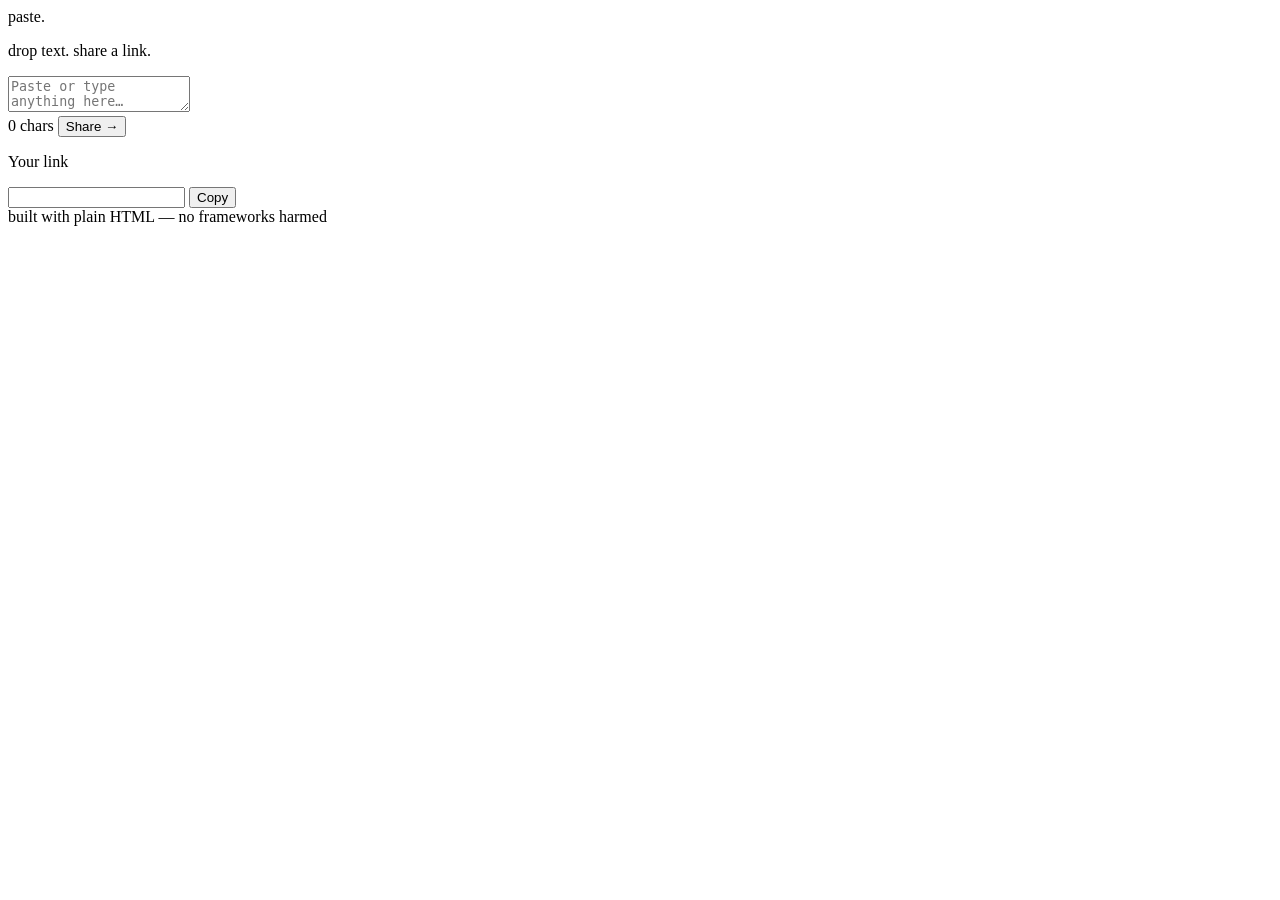
==== index.html @ 150f7294 "Add initial HTML structure for text sharing app" ====
<!DOCTYPE html>
<html lang="en">
<head>
  <meta charset="UTF-8" />
  <meta name="viewport" content="width=device-width, initial-scale=1.0"/>
  <title>Paste — share text instantly</title>
  <link rel="stylesheet" href="style.css" />
  <link rel="preconnect" href="https://fonts.googleapis.com">
  <link href="https://fonts.googleapis.com/css2?family=Instrument+Serif:ital@0;1&family=DM+Mono:wght@400;500&display=swap" rel="stylesheet">
</head>
<body>

  <header>
    <div class="logo">paste<span class="dot">.</span></div>
    <p class="tagline">drop text. share a link.</p>
  </header>

  <main>
    <div class="card">
      <textarea id="textInput" placeholder="Paste or type anything here…" spellcheck="false"></textarea>
      <div class="actions">
        <span id="charCount">0 chars</span>
        <button id="shareBtn">Share →</button>
      </div>
    </div>

    <div class="result hidden" id="result">
      <p class="result-label">Your link</p>
      <div class="link-row">
        <input type="text" id="linkOutput" readonly />
        <button id="copyBtn">Copy</button>
      </div>
    </div>
  </main>

  <footer>built with plain HTML — no frameworks harmed</footer>

  <script>
    const textarea = document.getElementById('textInput');
    const charCount = document.getElementById('charCount');
    const shareBtn = document.getElementById('shareBtn');
    const result = document.getElementById('result');
    const linkOutput = document.getElementById('linkOutput');
    const copyBtn = document.getElementById('copyBtn');

    textarea.addEventListener('input', () => {
      const len = textarea.value.length;
      charCount.textContent = len === 1 ? '1 char' : `${len.toLocaleString()} chars`;
    });

    shareBtn.addEventListener('click', () => {
      const text = textarea.value.trim();
      if (!text) { textarea.focus(); return; }

      // Encode text into URL fragment (client-side only, no backend yet)
      const encoded = btoa(unescape(encodeURIComponent(text)));
      const url = `${location.origin}${location.pathname}#${encoded}`;
      linkOutput.value = url;
      result.classList.remove('hidden');
      result.scrollIntoView({ behavior: 'smooth', block: 'nearest' });
    });

    copyBtn.addEventListener('click', () => {
      navigator.clipboard.writeText(linkOutput.value).then(() => {
        copyBtn.textContent = 'Copied!';
        setTimeout(() => copyBtn.textContent = 'Copy', 2000);
      });
    });

    // On load, check for shared text in URL fragment
    window.addEventListener('load', () => {
      const hash = location.hash.slice(1);
      if (hash) {
        try {
          const decoded = decodeURIComponent(escape(atob(hash)));
          textarea.value = decoded;
          charCount.textContent = `${decoded.length.toLocaleString()} chars`;
          textarea.readOnly = true;
          shareBtn.textContent = 'Edit ↩';
          shareBtn.addEventListener('click', () => {
            textarea.readOnly = false;
            textarea.focus();
            history.replaceState(null, '', location.pathname);
            shareBtn.textContent = 'Share →';
          }, { once: true });
        } catch(e) {}
      }
    });
  </script>
</body>
</html>
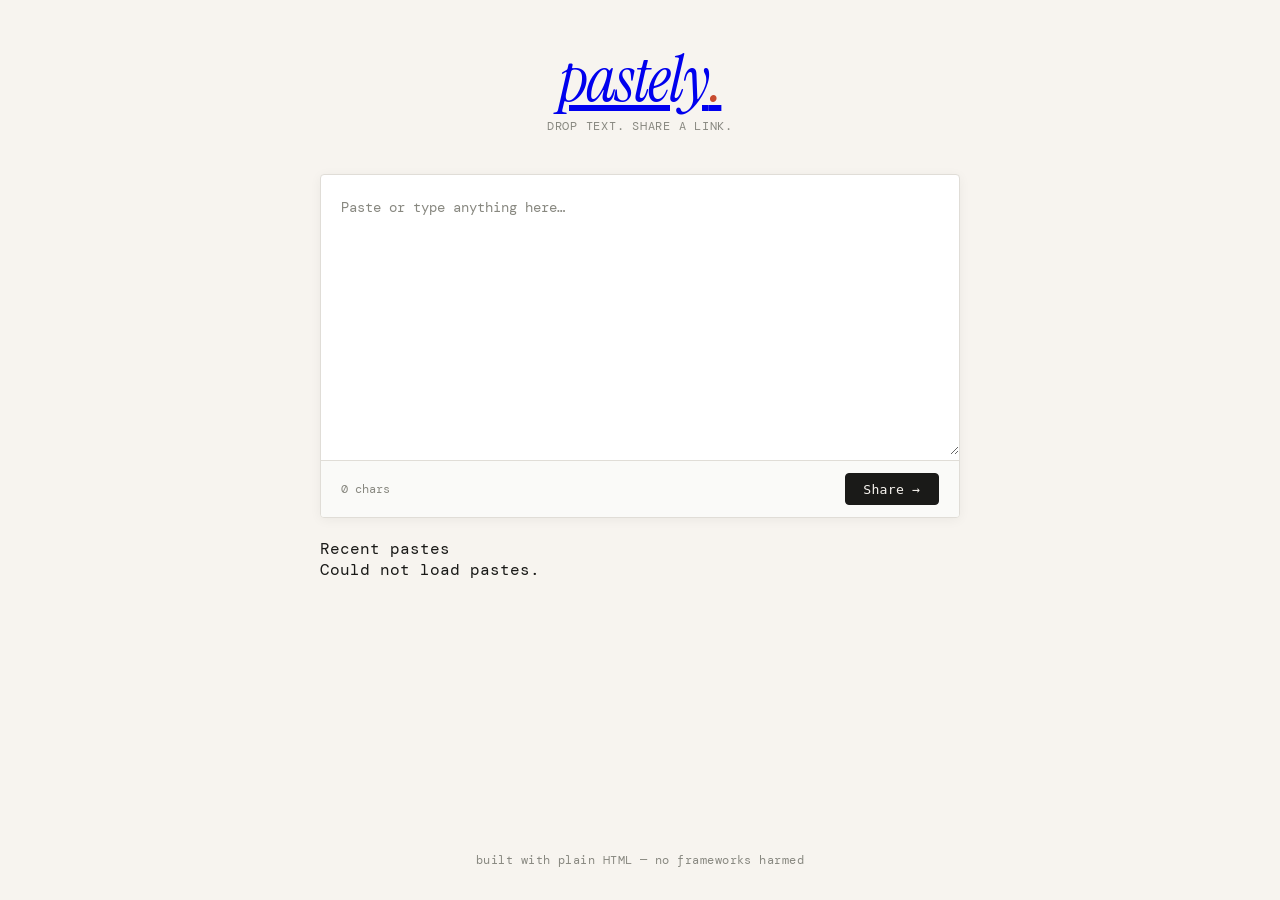
==== commit 05d8ada2: "Rename 'Paste' to 'Pastely' and update layout" ====
--- a/index.html
+++ b/index.html
@@ -3,7 +3,7 @@
 <head>
   <meta charset="UTF-8" />
   <meta name="viewport" content="width=device-width, initial-scale=1.0"/>
-  <title>Paste — share text instantly</title>
+  <title>Pastely — share text instantly</title>
   <link rel="stylesheet" href="style.css" />
   <link rel="preconnect" href="https://fonts.googleapis.com">
   <link href="https://fonts.googleapis.com/css2?family=Instrument+Serif:ital@0;1&family=DM+Mono:wght@400;500&display=swap" rel="stylesheet">
@@ -11,11 +11,12 @@
 <body>
 
   <header>
-    <div class="logo">paste<span class="dot">.</span></div>
+    <a href="index.html" class="logo">pastely<span class="dot">.</span></a>
     <p class="tagline">drop text. share a link.</p>
   </header>
 
   <main>
+    <!-- Create paste -->
     <div class="card">
       <textarea id="textInput" placeholder="Paste or type anything here…" spellcheck="false"></textarea>
       <div class="actions">
@@ -24,68 +25,88 @@
       </div>
     </div>
 
-    <div class="result hidden" id="result">
-      <p class="result-label">Your link</p>
-      <div class="link-row">
-        <input type="text" id="linkOutput" readonly />
-        <button id="copyBtn">Copy</button>
+    <!-- All pastes -->
+    <section class="pastes-section">
+      <p class="section-label">Recent pastes</p>
+      <div id="pasteList" class="paste-list">
+        <p class="loading">Loading…</p>
       </div>
-    </div>
+    </section>
   </main>
 
   <footer>built with plain HTML — no frameworks harmed</footer>
 
   <script>
+    const API = 'https://uor92nqx9c.execute-api.ap-southeast-2.amazonaws.com/dev';
+
     const textarea = document.getElementById('textInput');
     const charCount = document.getElementById('charCount');
     const shareBtn = document.getElementById('shareBtn');
-    const result = document.getElementById('result');
-    const linkOutput = document.getElementById('linkOutput');
-    const copyBtn = document.getElementById('copyBtn');
+    const pasteList = document.getElementById('pasteList');
 
+    // Char counter
     textarea.addEventListener('input', () => {
       const len = textarea.value.length;
       charCount.textContent = len === 1 ? '1 char' : `${len.toLocaleString()} chars`;
     });
 
-    shareBtn.addEventListener('click', () => {
+    // Create paste
+    shareBtn.addEventListener('click', async () => {
       const text = textarea.value.trim();
       if (!text) { textarea.focus(); return; }
 
-      // Encode text into URL fragment (client-side only, no backend yet)
-      const encoded = btoa(unescape(encodeURIComponent(text)));
-      const url = `${location.origin}${location.pathname}#${encoded}`;
-      linkOutput.value = url;
-      result.classList.remove('hidden');
-      result.scrollIntoView({ behavior: 'smooth', block: 'nearest' });
+      shareBtn.textContent = 'Sharing…';
+      shareBtn.disabled = true;
+
+      try {
+        const res = await fetch(`${API}/paste`, {
+          method: 'POST',
+          headers: { 'Content-Type': 'application/json' },
+          body: JSON.stringify({ text })
+        });
+        const data = await res.json();
+        window.location.href = `paste.html?id=${data.id}`;
+      } catch (e) {
+        shareBtn.textContent = 'Error — try again';
+        shareBtn.disabled = false;
+      }
     });
 
-    copyBtn.addEventListener('click', () => {
-      navigator.clipboard.writeText(linkOutput.value).then(() => {
-        copyBtn.textContent = 'Copied!';
-        setTimeout(() => copyBtn.textContent = 'Copy', 2000);
-      });
-    });
+    // Load all pastes
+    async function loadPastes() {
+      try {
+        const res = await fetch(`${API}/pastes`);
+        const data = await res.json();
+        const pastes = data.pastes;
 
-    // On load, check for shared text in URL fragment
-    window.addEventListener('load', () => {
-      const hash = location.hash.slice(1);
-      if (hash) {
-        try {
-          const decoded = decodeURIComponent(escape(atob(hash)));
-          textarea.value = decoded;
-          charCount.textContent = `${decoded.length.toLocaleString()} chars`;
-          textarea.readOnly = true;
-          shareBtn.textContent = 'Edit ↩';
-          shareBtn.addEventListener('click', () => {
-            textarea.readOnly = false;
-            textarea.focus();
-            history.replaceState(null, '', location.pathname);
-            shareBtn.textContent = 'Share →';
-          }, { once: true });
-        } catch(e) {}
+        if (!pastes || pastes.length === 0) {
+          pasteList.innerHTML = '<p class="empty">No pastes yet. Be the first!</p>';
+          return;
+        }
+
+        pastes.sort((a, b) => new Date(b.createdAt) - new Date(a.createdAt));
+
+        pasteList.innerHTML = pastes.map(p => `
+          <a href="paste.html?id=${p.id}" class="paste-item">
+            <span class="paste-preview">${escapeHtml(p.text.slice(0, 80))}${p.text.length > 80 ? '…' : ''}</span>
+            <span class="paste-date">${formatDate(p.createdAt)}</span>
+          </a>
+        `).join('');
+      } catch (e) {
+        pasteList.innerHTML = '<p class="empty">Could not load pastes.</p>';
       }
-    });
+    }
+
+    function escapeHtml(str) {
+      return str.replace(/&/g,'&amp;').replace(/</g,'&lt;').replace(/>/g,'&gt;');
+    }
+
+    function formatDate(iso) {
+      const d = new Date(iso);
+      return d.toLocaleDateString('en-AU', { day: 'numeric', month: 'short', year: 'numeric' });
+    }
+
+    loadPastes();
   </script>
 </body>
 </html>
--- a/style.css
+++ b/style.css
@@ -0,0 +1,202 @@
+*, *::before, *::after {
+  box-sizing: border-box;
+  margin: 0;
+  padding: 0;
+}
+
+:root {
+  --bg: #f7f4ef;
+  --surface: #ffffff;
+  --ink: #1a1a18;
+  --muted: #888880;
+  --accent: #c84b2f;
+  --border: #e0ddd7;
+  --radius: 4px;
+  --mono: 'DM Mono', monospace;
+  --serif: 'Instrument Serif', Georgia, serif;
+}
+
+html {
+  font-size: 16px;
+}
+
+body {
+  background: var(--bg);
+  color: var(--ink);
+  font-family: var(--mono);
+  min-height: 100vh;
+  display: flex;
+  flex-direction: column;
+  align-items: center;
+  padding: 3rem 1.25rem 2rem;
+  gap: 2.5rem;
+}
+
+/* ── Header ── */
+header {
+  text-align: center;
+  animation: fadeUp 0.5s ease both;
+}
+
+.logo {
+  font-family: var(--serif);
+  font-size: clamp(2.5rem, 8vw, 4rem);
+  font-style: italic;
+  letter-spacing: -0.02em;
+  line-height: 1;
+}
+
+.dot {
+  color: var(--accent);
+}
+
+.tagline {
+  margin-top: 0.4rem;
+  font-size: 0.78rem;
+  color: var(--muted);
+  letter-spacing: 0.06em;
+  text-transform: uppercase;
+}
+
+/* ── Main ── */
+main {
+  width: 100%;
+  max-width: 640px;
+  display: flex;
+  flex-direction: column;
+  gap: 1.25rem;
+  animation: fadeUp 0.5s 0.1s ease both;
+}
+
+/* ── Card ── */
+.card {
+  background: var(--surface);
+  border: 1px solid var(--border);
+  border-radius: var(--radius);
+  overflow: hidden;
+  box-shadow: 0 2px 12px rgba(0,0,0,0.05);
+}
+
+textarea {
+  width: 100%;
+  min-height: 280px;
+  padding: 1.25rem;
+  font-family: var(--mono);
+  font-size: 0.9rem;
+  line-height: 1.7;
+  border: none;
+  outline: none;
+  resize: vertical;
+  background: transparent;
+  color: var(--ink);
+  caret-color: var(--accent);
+}
+
+textarea::placeholder {
+  color: var(--muted);
+}
+
+textarea[readonly] {
+  background: #fafaf8;
+  cursor: default;
+}
+
+.actions {
+  display: flex;
+  align-items: center;
+  justify-content: space-between;
+  padding: 0.75rem 1.25rem;
+  border-top: 1px solid var(--border);
+  background: #fafaf8;
+}
+
+#charCount {
+  font-size: 0.75rem;
+  color: var(--muted);
+}
+
+/* ── Buttons ── */
+button {
+  cursor: pointer;
+  font-family: var(--mono);
+  font-size: 0.82rem;
+  font-weight: 500;
+  border: 1px solid var(--ink);
+  background: var(--ink);
+  color: var(--bg);
+  padding: 0.45rem 1.1rem;
+  border-radius: var(--radius);
+  transition: background 0.15s, color 0.15s, transform 0.1s;
+  letter-spacing: 0.02em;
+}
+
+button:hover {
+  background: var(--accent);
+  border-color: var(--accent);
+}
+
+button:active {
+  transform: scale(0.97);
+}
+
+/* ── Result box ── */
+.result {
+  background: var(--surface);
+  border: 1px solid var(--border);
+  border-radius: var(--radius);
+  padding: 1rem 1.25rem;
+  box-shadow: 0 2px 12px rgba(0,0,0,0.05);
+  animation: fadeUp 0.3s ease both;
+}
+
+.result.hidden {
+  display: none;
+}
+
+.result-label {
+  font-size: 0.72rem;
+  text-transform: uppercase;
+  letter-spacing: 0.08em;
+  color: var(--muted);
+  margin-bottom: 0.5rem;
+}
+
+.link-row {
+  display: flex;
+  gap: 0.5rem;
+}
+
+.link-row input {
+  flex: 1;
+  font-family: var(--mono);
+  font-size: 0.82rem;
+  padding: 0.45rem 0.75rem;
+  border: 1px solid var(--border);
+  border-radius: var(--radius);
+  background: #fafaf8;
+  color: var(--ink);
+  outline: none;
+  overflow: hidden;
+  text-overflow: ellipsis;
+  white-space: nowrap;
+}
+
+/* ── Footer ── */
+footer {
+  font-size: 0.72rem;
+  color: var(--muted);
+  letter-spacing: 0.04em;
+  margin-top: auto;
+}
+
+/* ── Animation ── */
+@keyframes fadeUp {
+  from { opacity: 0; transform: translateY(12px); }
+  to   { opacity: 1; transform: translateY(0); }
+}
+
+/* ── Responsive ── */
+@media (max-width: 480px) {
+  body { padding: 2rem 1rem; }
+  textarea { min-height: 200px; }
+}
